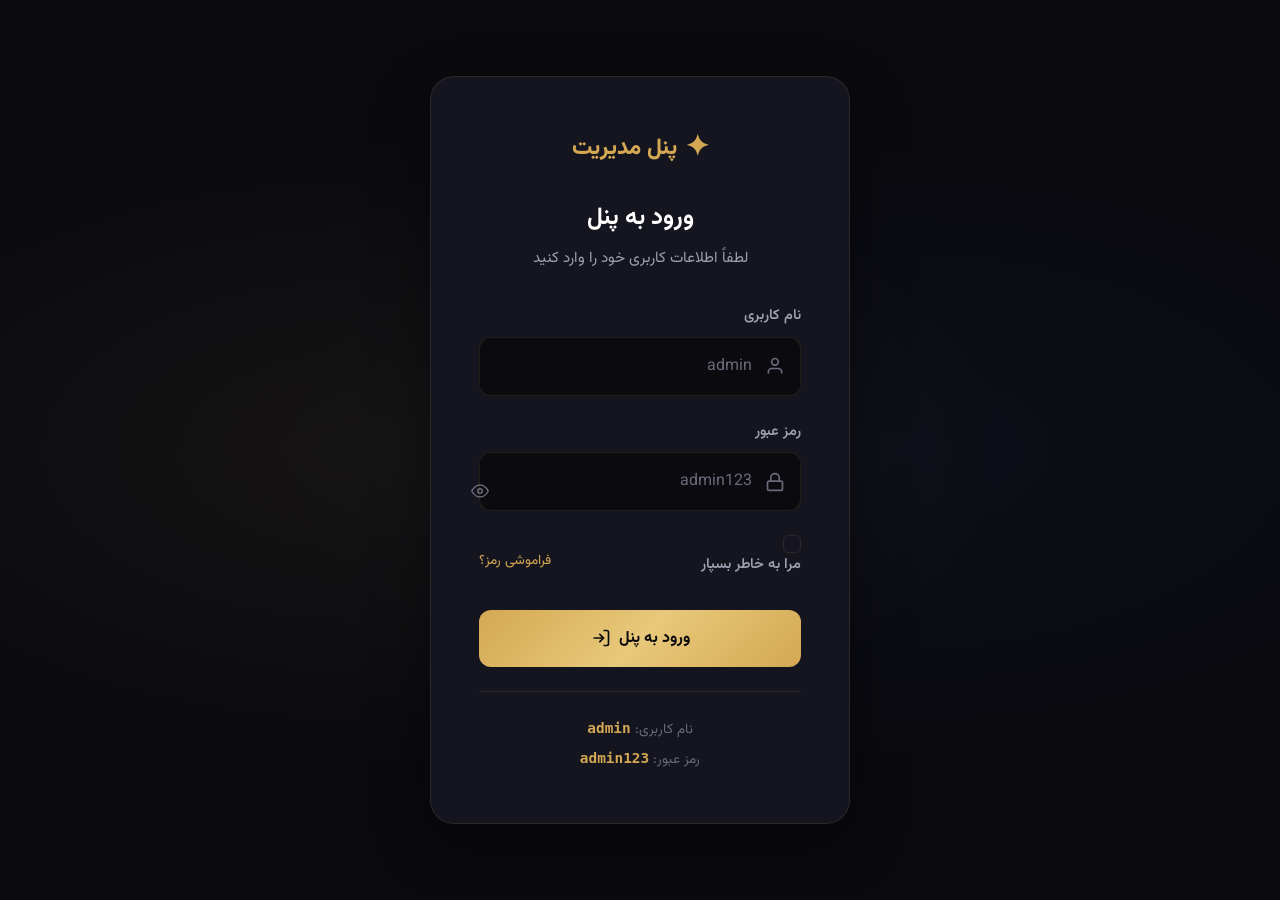
==== admin.html @ d42e9cef "Add files via upload" ====
<!DOCTYPE html>
<html lang="fa" dir="rtl">
<head>
    <meta charset="UTF-8">
    <meta name="viewport" content="width=device-width, initial-scale=1.0">
    <title>پنل مدیریت | فروشگاه خلاق</title>
    <link rel="stylesheet" href="admin.css">
    <link href="https://fonts.googleapis.com/css2?family=Vazirmatn:wght@300;400;500;600;700;800;900&display=swap" rel="stylesheet">
</head>
<body>
    <!-- Login Page -->
    <div class="login-page" id="loginPage">
        <div class="login-bg">
            <div class="login-particles" id="loginParticles"></div>
        </div>
        <div class="login-card">
            <div class="login-logo">
                <span class="logo-icon">✦</span>
                <span class="logo-text">پنل مدیریت</span>
            </div>
            <h2>ورود به پنل</h2>
            <p>لطفاً اطلاعات کاربری خود را وارد کنید</p>
            <form class="login-form" id="loginForm">
                <div class="form-group">
                    <label for="username">نام کاربری</label>
                    <div class="input-wrap">
                        <svg width="20" height="20" viewBox="0 0 24 24" fill="none" stroke="currentColor" stroke-width="2">
                            <path d="M20 21v-2a4 4 0 0 0-4-4H8a4 4 0 0 0-4 4v2"/>
                            <circle cx="12" cy="7" r="4"/>
                        </svg>
                        <input type="text" id="username" placeholder="admin" required>
                    </div>
                </div>
                <div class="form-group">
                    <label for="password">رمز عبور</label>
                    <div class="input-wrap">
                        <svg width="20" height="20" viewBox="0 0 24 24" fill="none" stroke="currentColor" stroke-width="2">
                            <rect x="3" y="11" width="18" height="11" rx="2" ry="2"/>
                            <path d="M7 11V7a5 5 0 0 1 10 0v4"/>
                        </svg>
                        <input type="password" id="password" placeholder="admin123" required>
                        <button type="button" class="toggle-password" id="togglePassword">
                            <svg width="18" height="18" viewBox="0 0 24 24" fill="none" stroke="currentColor" stroke-width="2" id="eyeIcon">
                                <path d="M1 12s4-8 11-8 11 8 11 8-4 8-11 8-11-8-11-8z"/>
                                <circle cx="12" cy="12" r="3"/>
                            </svg>
                        </button>
                    </div>
                </div>
                <div class="form-options">
                    <label class="checkbox-wrap">
                        <input type="checkbox" id="rememberMe">
                        <span class="checkmark"></span>
                        <span>مرا به خاطر بسپار</span>
                    </label>
                    <a href="#" class="forgot-link">فراموشی رمز؟</a>
                </div>
                <button type="submit" class="btn-login" id="btnLogin">
                    <span>ورود به پنل</span>
                    <svg width="20" height="20" viewBox="0 0 24 24" fill="none" stroke="currentColor" stroke-width="2">
                        <path d="M15 3h4a2 2 0 0 1 2 2v14a2 2 0 0 1-2 2h-4M10 17l5-5-5-5M13.8 12H3"/>
                    </svg>
                </button>
            </form>
            <div class="login-error" id="loginError">
                <svg width="18" height="18" viewBox="0 0 24 24" fill="none" stroke="currentColor" stroke-width="2">
                    <circle cx="12" cy="12" r="10"/>
                    <line x1="12" y1="8" x2="12" y2="12"/>
                    <line x1="12" y1="16" x2="12.01" y2="16"/>
                </svg>
                <span>نام کاربری یا رمز عبور اشتباه است!</span>
            </div>
            <div class="login-hint">
                <p>نام کاربری: <strong>admin</strong></p>
                <p>رمز عبور: <strong>admin123</strong></p>
            </div>
        </div>
    </div>

    <!-- Dashboard -->
    <div class="dashboard" id="dashboard">
        <!-- Sidebar -->
        <aside class="sidebar" id="sidebar">
            <div class="sidebar-header">
                <a href="index.html" class="sidebar-logo">
                    <span class="logo-icon">✦</span>
                    <span class="logo-text">فروشگاه خلاق</span>
                </a>
                <button class="sidebar-toggle" id="sidebarToggle">
                    <svg width="20" height="20" viewBox="0 0 24 24" fill="none" stroke="currentColor" stroke-width="2">
                        <path d="M3 12h18M3 6h18M3 18h18"/>
                    </svg>
                </button>
            </div>
            <nav class="sidebar-nav">
                <a href="#" class="sidebar-link active" data-page="dashboard">
                    <svg width="20" height="20" viewBox="0 0 24 24" fill="none" stroke="currentColor" stroke-width="2">
                        <rect x="3" y="3" width="7" height="7"/>
                        <rect x="14" y="3" width="7" height="7"/>
                        <rect x="14" y="14" width="7" height="7"/>
                        <rect x="3" y="14" width="7" height="7"/>
                    </svg>
                    <span>داشبورد</span>
                </a>
                <a href="#" class="sidebar-link" data-page="products">
                    <svg width="20" height="20" viewBox="0 0 24 24" fill="none" stroke="currentColor" stroke-width="2">
                        <path d="M6 2L3 6v14a2 2 0 0 0 2 2h14a2 2 0 0 0 2-2V6l-3-4z"/>
                        <line x1="3" y1="6" x2="21" y2="6"/>
                        <path d="M16 10a4 4 0 0 1-8 0"/>
                    </svg>
                    <span>محصولات</span>
                    <span class="sidebar-badge" id="productCount">8</span>
                </a>
                <a href="#" class="sidebar-link" data-page="orders">
                    <svg width="20" height="20" viewBox="0 0 24 24" fill="none" stroke="currentColor" stroke-width="2">
                        <path d="M14 2H6a2 2 0 0 0-2 2v16a2 2 0 0 0 2 2h12a2 2 0 0 0 2-2V8z"/>
                        <polyline points="14 2 14 8 20 8"/>
                        <line x1="16" y1="13" x2="8" y2="13"/>
                        <line x1="16" y1="17" x2="8" y2="17"/>
                        <polyline points="10 9 9 9 8 9"/>
                    </svg>
                    <span>سفارشات</span>
                    <span class="sidebar-badge" id="orderCount">12</span>
                </a>
                <a href="#" class="sidebar-link" data-page="users">
                    <svg width="20" height="20" viewBox="0 0 24 24" fill="none" stroke="currentColor" stroke-width="2">
                        <path d="M17 21v-2a4 4 0 0 0-4-4H5a4 4 0 0 0-4 4v2"/>
                        <circle cx="9" cy="7" r="4"/>
                        <path d="M23 21v-2a4 4 0 0 0-3-3.87"/>
                        <path d="M16 3.13a4 4 0 0 1 0 7.75"/>
                    </svg>
                    <span>کاربران</span>
                </a>
                <a href="#" class="sidebar-link" data-page="analytics">
                    <svg width="20" height="20" viewBox="0 0 24 24" fill="none" stroke="currentColor" stroke-width="2">
                        <line x1="18" y1="20" x2="18" y2="10"/>
                        <line x1="12" y1="20" x2="12" y2="4"/>
                        <line x1="6" y1="20" x2="6" y2="14"/>
                    </svg>
                    <span>آمار</span>
                </a>
                <a href="#" class="sidebar-link" data-page="settings">
                    <svg width="20" height="20" viewBox="0 0 24 24" fill="none" stroke="currentColor" stroke-width="2">
                        <circle cx="12" cy="12" r="3"/>
                        <path d="M19.4 15a1.65 1.65 0 0 0 .33 1.82l.06.06a2 2 0 0 1 0 2.83 2 2 0 0 1-2.83 0l-.06-.06a1.65 1.65 0 0 0-1.82-.33 1.65 1.65 0 0 0-1 1.51V21a2 2 0 0 1-2 2 2 2 0 0 1-2-2v-.09A1.65 1.65 0 0 0 9 19.4a1.65 1.65 0 0 0-1.82.33l-.06.06a2 2 0 0 1-2.83 0 2 2 0 0 1 0-2.83l.06-.06a1.65 1.65 0 0 0 .33-1.82 1.65 1.65 0 0 0-1.51-1H3a2 2 0 0 1-2-2 2 2 0 0 1 2-2h.09A1.65 1.65 0 0 0 4.6 9a1.65 1.65 0 0 0-.33-1.82l-.06-.06a2 2 0 0 1 0-2.83 2 2 0 0 1 2.83 0l.06.06a1.65 1.65 0 0 0 1.82.33H9a1.65 1.65 0 0 0 1-1.51V3a2 2 0 0 1 2-2 2 2 0 0 1 2 2v.09a1.65 1.65 0 0 0 1 1.51 1.65 1.65 0 0 0 1.82-.33l.06-.06a2 2 0 0 1 2.83 0 2 2 0 0 1 0 2.83l-.06.06a1.65 1.65 0 0 0-.33 1.82V9a1.65 1.65 0 0 0 1.51 1H21a2 2 0 0 1 2 2 2 2 0 0 1-2 2h-.09a1.65 1.65 0 0 0-1.51 1z"/>
                    </svg>
                    <span>تنظیمات</span>
                </a>
            </nav>
            <div class="sidebar-footer">
                <div class="admin-info">
                    <div class="admin-avatar">
                        <svg width="24" height="24" viewBox="0 0 24 24" fill="none" stroke="currentColor" stroke-width="2">
                            <path d="M20 21v-2a4 4 0 0 0-4-4H8a4 4 0 0 0-4 4v2"/>
                            <circle cx="12" cy="7" r="4"/>
                        </svg>
                    </div>
                    <div class="admin-details">
                        <span class="admin-name">مدیر سیستم</span>
                        <span class="admin-role">Admin</span>
                    </div>
                </div>
                <button class="btn-logout" id="btnLogout">
                    <svg width="18" height="18" viewBox="0 0 24 24" fill="none" stroke="currentColor" stroke-width="2">
                        <path d="M9 21H5a2 2 0 0 1-2-2V5a2 2 0 0 1 2-2h4"/>
                        <polyline points="16 17 21 12 16 7"/>
                        <line x1="21" y1="12" x2="9" y2="12"/>
                    </svg>
                    <span>خروج</span>
                </button>
            </div>
        </aside>

        <!-- Main Content -->
        <main class="main-content" id="mainContent">
            <!-- Top Bar -->
            <header class="top-bar">
                <button class="menu-toggle" id="menuToggle">
                    <svg width="20" height="20" viewBox="0 0 24 24" fill="none" stroke="currentColor" stroke-width="2">
                        <path d="M3 12h18M3 6h18M3 18h18"/>
                    </svg>
                </button>
                <div class="top-bar-search">
                    <svg width="18" height="18" viewBox="0 0 24 24" fill="none" stroke="currentColor" stroke-width="2">
                        <circle cx="11" cy="11" r="8"/>
                        <path d="M21 21l-4.35-4.35"/>
                    </svg>
                    <input type="text" placeholder="جستجو..." id="globalSearch">
                </div>
                <div class="top-bar-actions">
                    <button class="top-bar-btn" id="notificationBtn">
                        <svg width="20" height="20" viewBox="0 0 24 24" fill="none" stroke="currentColor" stroke-width="2">
                            <path d="M18 8A6 6 0 0 0 6 8c0 7-3 9-3 9h18s-3-2-3-9"/>
                            <path d="M13.73 21a2 2 0 0 1-3.46 0"/>
                        </svg>
                        <span class="notification-badge">3</span>
                    </button>
                    <div class="top-bar-profile">
                        <span>مدیر</span>
                        <div class="profile-avatar">
                            <svg width="20" height="20" viewBox="0 0 24 24" fill="none" stroke="currentColor" stroke-width="2">
                                <path d="M20 21v-2a4 4 0 0 0-4-4H8a4 4 0 0 0-4 4v2"/>
                                <circle cx="12" cy="7" r="4"/>
                            </svg>
                        </div>
                    </div>
                </div>
            </header>

            <!-- Dashboard Page -->
            <div class="page-content active" id="page-dashboard">
                <div class="page-header">
                    <h1>داشبورد</h1>
                    <p>نمای کلی از وضعیت فروشگاه</p>
                </div>
                <div class="stats-grid">
                    <div class="stat-card">
                        <div class="stat-icon blue">
                            <svg width="24" height="24" viewBox="0 0 24 24" fill="none" stroke="currentColor" stroke-width="2">
                                <path d="M6 2L3 6v14a2 2 0 0 0 2 2h14a2 2 0 0 0 2-2V6l-3-4z"/>
                                <line x1="3" y1="6" x2="21" y2="6"/>
                                <path d="M16 10a4 4 0 0 1-8 0"/>
                            </svg>
                        </div>
                        <div class="stat-info">
                            <span class="stat-value" id="statProducts">8</span>
                            <span class="stat-label">محصولات</span>
                        </div>
                        <div class="stat-trend up">
                            <svg width="14" height="14" viewBox="0 0 24 24" fill="none" stroke="currentColor" stroke-width="2">
                                <polyline points="23 6 13.5 15.5 8.5 10.5 1 18"/>
                                <polyline points="17 6 23 6 23 12"/>
                            </svg>
                            <span>+12%</span>
                        </div>
                    </div>
                    <div class="stat-card">
                        <div class="stat-icon green">
                            <svg width="24" height="24" viewBox="0 0 24 24" fill="none" stroke="currentColor" stroke-width="2">
                                <path d="M14 2H6a2 2 0 0 0-2 2v16a2 2 0 0 0 2 2h12a2 2 0 0 0 2-2V8z"/>
                                <polyline points="14 2 14 8 20 8"/>
                                <line x1="16" y1="13" x2="8" y2="13"/>
                                <line x1="16" y1="17" x2="8" y2="17"/>
                                <polyline points="10 9 9 9 8 9"/>
                            </svg>
                        </div>
                        <div class="stat-info">
                            <span class="stat-value" id="statOrders">12</span>
                            <span class="stat-label">سفارشات</span>
                        </div>
                        <div class="stat-trend up">
                            <svg width="14" height="14" viewBox="0 0 24 24" fill="none" stroke="currentColor" stroke-width="2">
                                <polyline points="23 6 13.5 15.5 8.5 10.5 1 18"/>
                                <polyline points="17 6 23 6 23 12"/>
                            </svg>
                            <span>+8%</span>
                        </div>
                    </div>
                    <div class="stat-card">
                        <div class="stat-icon gold">
                            <svg width="24" height="24" viewBox="0 0 24 24" fill="none" stroke="currentColor" stroke-width="2">
                                <line x1="12" y1="1" x2="12" y2="23"/>
                                <path d="M17 5H9.5a3.5 3.5 0 0 0 0 7h5a3.5 3.5 0 0 1 0 7H6"/>
                            </svg>
                        </div>
                        <div class="stat-info">
                            <span class="stat-value" id="statRevenue">۵۶٬۵۰۰٬۰۰۰</span>
                            <span class="stat-label">درآمد (تومان)</span>
                        </div>
                        <div class="stat-trend up">
                            <svg width="14" height="14" viewBox="0 0 24 24" fill="none" stroke="currentColor" stroke-width="2">
                                <polyline points="23 6 13.5 15.5 8.5 10.5 1 18"/>
                                <polyline points="17 6 23 6 23 12"/>
                            </svg>
                            <span>+24%</span>
                        </div>
                    </div>
                    <div class="stat-card">
                        <div class="stat-icon purple">
                            <svg width="24" height="24" viewBox="0 0 24 24" fill="none" stroke="currentColor" stroke-width="2">
                                <path d="M17 21v-2a4 4 0 0 0-4-4H5a4 4 0 0 0-4 4v2"/>
                                <circle cx="9" cy="7" r="4"/>
                                <path d="M23 21v-2a4 4 0 0 0-3-3.87"/>
                                <path d="M16 3.13a4 4 0 0 1 0 7.75"/>
                            </svg>
                        </div>
                        <div class="stat-info">
                            <span class="stat-value" id="statUsers">45</span>
                            <span class="stat-label">کاربران</span>
                        </div>
                        <div class="stat-trend up">
                            <svg width="14" height="14" viewBox="0 0 24 24" fill="none" stroke="currentColor" stroke-width="2">
                                <polyline points="23 6 13.5 15.5 8.5 10.5 1 18"/>
                                <polyline points="17 6 23 6 23 12"/>
                            </svg>
                            <span>+5%</span>
                        </div>
                    </div>
                </div>
                <div class="dashboard-grid">
                    <div class="dashboard-card">
                        <div class="card-header">
                            <h3>آخرین سفارشات</h3>
                            <a href="#" class="card-link" data-page="orders">مشاهده همه</a>
                        </div>
                        <div class="orders-list" id="recentOrders">
                            <!-- Filled by JS -->
                        </div>
                    </div>
                    <div class="dashboard-card">
                        <div class="card-header">
                            <h3>محصولات پرفروش</h3>
                            <a href="#" class="card-link" data-page="products">مشاهده همه</a>
                        </div>
                        <div class="top-products" id="topProducts">
                            <!-- Filled by JS -->
                        </div>
                    </div>
                </div>
            </div>

            <!-- Products Page -->
            <div class="page-content" id="page-products">
                <div class="page-header">
                    <div class="page-header-left">
                        <h1>مدیریت محصولات</h1>
                        <p>افزودن، ویرایش و حذف محصولات</p>
                    </div>
                    <button class="btn-add" id="btnAddProduct">
                        <svg width="18" height="18" viewBox="0 0 24 24" fill="none" stroke="currentColor" stroke-width="2">
                            <line x1="12" y1="5" x2="12" y2="19"/>
                            <line x1="5" y1="12" x2="19" y2="12"/>
                        </svg>
                        <span>افزودن محصول</span>
                    </button>
                </div>
                <div class="products-toolbar">
                    <div class="search-box">
                        <svg width="18" height="18" viewBox="0 0 24 24" fill="none" stroke="currentColor" stroke-width="2">
                            <circle cx="11" cy="11" r="8"/>
                            <path d="M21 21l-4.35-4.35"/>
                        </svg>
                        <input type="text" placeholder="جستجوی محصول..." id="productSearch">
                    </div>
                    <div class="filter-group">
                        <select id="categoryFilter">
                            <option value="all">همه دسته‌ها</option>
                            <option value="design">طراحی</option>
                            <option value="development">توسعه</option>
                            <option value="branding">برندینگ</option>
                            <option value="marketing">مارکتینگ</option>
                        </select>
                        <select id="sortFilter">
                            <option value="newest">جدیدترین</option>
                            <option value="price-asc">قیمت: کم به زیاد</option>
                            <option value="price-desc">قیمت: زیاد به کم</option>
                            <option value="name">نام</option>
                        </select>
                    </div>
                </div>
                <div class="products-table-wrap">
                    <table class="products-table" id="productsTable">
                        <thead>
                            <tr>
                                <th>محصول</th>
                                <th>دسته‌بندی</th>
                                <th>قیمت</th>
                                <th>وضعیت</th>
                                <th>عملیات</th>
                            </tr>
                        </thead>
                        <tbody id="productsTableBody">
                            <!-- Filled by JS -->
                        </tbody>
                    </table>
                </div>
                <div class="pagination" id="pagination">
                    <!-- Filled by JS -->
                </div>
            </div>

            <!-- Other Pages Placeholder -->
            <div class="page-content" id="page-orders">
                <div class="page-header">
                    <h1>سفارشات</h1>
                    <p>مدیریت سفارشات مشتریان</p>
                </div>
                <div class="coming-soon">
                    <div class="coming-soon-icon">📦</div>
                    <h3>بخش سفارشات</h3>
                    <p>این بخش به زودی فعال خواهد شد.</p>
                </div>
            </div>
            <div class="page-content" id="page-users">
                <div class="page-header">
                    <h1>کاربران</h1>
                    <p>مدیریت کاربران سیستم</p>
                </div>
                <div class="coming-soon">
                    <div class="coming-soon-icon">👥</div>
                    <h3>بخش کاربران</h3>
                    <p>این بخش به زودی فعال خواهد شد.</p>
                </div>
            </div>
            <div class="page-content" id="page-analytics">
                <div class="page-header">
                    <h1>آمار و گزارشات</h1>
                    <p>تحلیل عملکرد فروشگاه</p>
                </div>
                <div class="coming-soon">
                    <div class="coming-soon-icon">📊</div>
                    <h3>بخش آمار</h3>
                    <p>این بخش به زودی فعال خواهد شد.</p>
                </div>
            </div>
            <div class="page-content" id="page-settings">
                <div class="page-header">
                    <h1>تنظیمات</h1>
                    <p>تنظیمات سیستم</p>
                </div>
                <div class="coming-soon">
                    <div class="coming-soon-icon">⚙️</div>
                    <h3>بخش تنظیمات</h3>
                    <p>این بخش به زودی فعال خواهد شد.</p>
                </div>
            </div>
        </main>
    </div>

    <!-- Add/Edit Product Modal -->
    <div class="modal-overlay" id="productModal">
        <div class="modal">
            <div class="modal-header">
                <h3 id="modalTitle">افزودن محصول جدید</h3>
                <button class="modal-close" id="modalClose">
                    <svg width="20" height="20" viewBox="0 0 24 24" fill="none" stroke="currentColor" stroke-width="2">
                        <line x1="18" y1="6" x2="6" y2="18"/>
                        <line x1="6" y1="6" x2="18" y2="18"/>
                    </svg>
                </button>
            </div>
            <form class="modal-form" id="productForm">
                <input type="hidden" id="productId">
                <div class="form-row">
                    <div class="form-group">
                        <label for="productName">نام محصول *</label>
                        <input type="text" id="productName" placeholder="نام محصول" required>
                    </div>
                    <div class="form-group">
                        <label for="productCategory">دسته‌بندی *</label>
                        <select id="productCategory" required>
                            <option value="">انتخاب کنید</option>
                            <option value="design">طراحی</option>
                            <option value="development">توسعه</option>
                            <option value="branding">برندینگ</option>
                            <option value="marketing">مارکتینگ</option>
                        </select>
                    </div>
                </div>
                <div class="form-row">
                    <div class="form-group">
                        <label for="productPrice">قیمت (تومان) *</label>
                        <input type="number" id="productPrice" placeholder="مثلاً 2500000" required>
                    </div>
                    <div class="form-group">
                        <label for="productStatus">وضعیت</label>
                        <select id="productStatus">
                            <option value="active">فعال</option>
                            <option value="inactive">غیرفعال</option>
                        </select>
                    </div>
                </div>
                <div class="form-group">
                    <label for="productDesc">توضیحات</label>
                    <textarea id="productDesc" rows="3" placeholder="توضیحات محصول..."></textarea>
                </div>
                <div class="form-group">
                    <label for="productImage">تصویر محصول</label>
                    <div class="image-upload">
                        <input type="file" id="productImage" accept="image/*">
                        <div class="upload-placeholder">
                            <svg width="40" height="40" viewBox="0 0 24 24" fill="none" stroke="currentColor" stroke-width="1.5">
                                <rect x="3" y="3" width="18" height="18" rx="2"/>
                                <circle cx="8.5" cy="8.5" r="1.5"/>
                                <path d="M21 15l-5-5L5 21"/>
                            </svg>
                            <span>تصویر را اینجا رها کنید یا کلیک کنید</span>
                        </div>
                    </div>
                </div>
                <div class="modal-actions">
                    <button type="button" class="btn-cancel" id="btnCancel">انصراف</button>
                    <button type="submit" class="btn-save" id="btnSave">
                        <svg width="18" height="18" viewBox="0 0 24 24" fill="none" stroke="currentColor" stroke-width="2">
                            <path d="M19 21H5a2 2 0 0 1-2-2V5a2 2 0 0 1 2-2h11l5 5v11a2 2 0 0 1-2 2z"/>
                            <polyline points="17 21 17 13 7 13 7 21"/>
                            <polyline points="7 3 7 8 15 8"/>
                        </svg>
                        <span>ذخیره</span>
                    </button>
                </div>
            </form>
        </div>
    </div>

    <!-- Delete Confirmation Modal -->
    <div class="modal-overlay" id="deleteModal">
        <div class="modal modal-sm">
            <div class="modal-header">
                <h3>حذف محصول</h3>
                <button class="modal-close" id="deleteModalClose">
                    <svg width="20" height="20" viewBox="0 0 24 24" fill="none" stroke="currentColor" stroke-width="2">
                        <line x1="18" y1="6" x2="6" y2="18"/>
                        <line x1="6" y1="6" x2="18" y2="18"/>
                    </svg>
                </button>
            </div>
            <div class="modal-body">
                <div class="delete-icon">🗑️</div>
                <p>آیا از حذف این محصول مطمئن هستید؟</p>
                <p class="delete-product-name" id="deleteProductName"></p>
            </div>
            <div class="modal-actions">
                <button type="button" class="btn-cancel" id="btnCancelDelete">انصراف</button>
                <button type="button" class="btn-delete" id="btnConfirmDelete">
                    <svg width="18" height="18" viewBox="0 0 24 24" fill="none" stroke="currentColor" stroke-width="2">
                        <polyline points="3 6 5 6 21 6"/>
                        <path d="M19 6v14a2 2 0 0 1-2 2H7a2 2 0 0 1-2-2V6m3 0V4a2 2 0 0 1 2-2h4a2 2 0 0 1 2 2v2"/>
                    </svg>
                    <span>حذف</span>
                </button>
            </div>
        </div>
    </div>

    <!-- Toast Notification -->
    <div class="toast-container" id="toastContainer"></div>

    <script src="admin.js"></script>
</body>
</html>
---- admin.css ----
/* ===== Admin Panel Styles ===== */
*, *::before, *::after {
    margin: 0;
    padding: 0;
    box-sizing: border-box;
}

:root {
    --gold: #d4a853;
    --gold-light: #e8c87a;
    --gold-dark: #b8923e;
    --gold-glow: rgba(212, 168, 83, 0.3);
    --dark: #0a0a0f;
    --dark-light: #12121a;
    --dark-lighter: #1a1a28;
    --dark-card: #151520;
    --dark-border: rgba(212, 168, 83, 0.12);
    --text: #ffffff;
    --text-secondary: #a0a0b0;
    --text-muted: #6a6a7a;
    --success: #22c55e;
    --danger: #ef4444;
    --warning: #f59e0b;
    --info: #3b82f6;
    --gradient-gold: linear-gradient(135deg, #d4a853 0%, #e8c87a 50%, #d4a853 100%);
    --shadow-gold: 0 0 40px rgba(212, 168, 83, 0.15);
    --shadow-card: 0 20px 60px rgba(0, 0, 0, 0.4);
    --transition: all 0.4s cubic-bezier(0.4, 0, 0.2, 1);
    --font: 'Vazirmatn', 'Tahoma', sans-serif;
}

body {
    font-family: var(--font);
    background: var(--dark);
    color: var(--text);
    line-height: 1.7;
    direction: rtl;
    overflow-x: hidden;
}

::-webkit-scrollbar { width: 8px; }
::-webkit-scrollbar-track { background: var(--dark); }
::-webkit-scrollbar-thumb { background: var(--gold); border-radius: 4px; }

/* ===== Login Page ===== */
.login-page {
    min-height: 100vh;
    display: flex;
    align-items: center;
    justify-content: center;
    position: relative;
    overflow: hidden;
    padding: 2rem;
}

.login-bg {
    position: absolute;
    inset: 0;
    background: 
        radial-gradient(ellipse at 30% 50%, rgba(212, 168, 83, 0.06) 0%, transparent 50%),
        radial-gradient(ellipse at 70% 50%, rgba(59, 130, 246, 0.04) 0%, transparent 50%),
        var(--dark);
}

.login-particles {
    position: absolute;
    inset: 0;
    overflow: hidden;
}

.login-particle {
    position: absolute;
    width: 3px;
    height: 3px;
    background: var(--gold);
    border-radius: 50%;
    opacity: 0.4;
    animation: floatParticle 20s infinite linear;
}

@keyframes floatParticle {
    0% { transform: translateY(100vh) translateX(0); opacity: 0; }
    10% { opacity: 0.4; }
    90% { opacity: 0.4; }
    100% { transform: translateY(-10vh) translateX(30px); opacity: 0; }
}

.login-card {
    background: var(--dark-card);
    border: 1px solid var(--dark-border);
    border-radius: 24px;
    padding: 3rem;
    width: 100%;
    max-width: 420px;
    position: relative;
    z-index: 2;
    box-shadow: var(--shadow-card);
    animation: fadeInUp 0.6s ease;
}

@keyframes fadeInUp {
    from { opacity: 0; transform: translateY(30px); }
    to { opacity: 1; transform: translateY(0); }
}

.login-logo {
    display: flex;
    align-items: center;
    justify-content: center;
    gap: 0.5rem;
    font-size: 1.4rem;
    font-weight: 800;
    color: var(--gold);
    margin-bottom: 1.5rem;
}

.login-logo .logo-icon {
    font-size: 1.8rem;
    animation: pulse 2s infinite;
}

.login-card h2 {
    text-align: center;
    font-size: 1.5rem;
    font-weight: 700;
    margin-bottom: 0.5rem;
}

.login-card > p {
    text-align: center;
    color: var(--text-secondary);
    font-size: 0.95rem;
    margin-bottom: 2rem;
}

.login-form .form-group {
    margin-bottom: 1.5rem;
}

.login-form label {
    display: block;
    font-size: 0.9rem;
    font-weight: 600;
    margin-bottom: 0.5rem;
    color: var(--text-secondary);
}

.input-wrap {
    position: relative;
    display: flex;
    align-items: center;
}

.input-wrap svg {
    position: absolute;
    right: 1rem;
    color: var(--text-muted);
    pointer-events: none;
    z-index: 2;
}

.input-wrap input {
    width: 100%;
    background: var(--dark);
    border: 1.5px solid var(--dark-border);
    border-radius: 12px;
    padding: 1rem 3rem 1rem 1rem;
    color: var(--text);
    font-family: inherit;
    font-size: 1rem;
    transition: var(--transition);
    outline: none;
}

.input-wrap input:focus {
    border-color: var(--gold);
    box-shadow: 0 0 0 3px rgba(212, 168, 83, 0.1);
}

.input-wrap input::placeholder {
    color: var(--text-muted);
}

.toggle-password {
    position: absolute;
    left: 1rem;
    background: none;
    border: none;
    color: var(--text-muted);
    cursor: pointer;
    padding: 0.3rem;
    transition: var(--transition);
    z-index: 2;
}

.toggle-password:hover {
    color: var(--gold);
}

.form-options {
    display: flex;
    align-items: center;
    justify-content: space-between;
    margin-bottom: 1.5rem;
    font-size: 0.85rem;
}

.checkbox-wrap {
    display: flex;
    align-items: center;
    gap: 0.5rem;
    cursor: pointer;
    color: var(--text-secondary);
}

.checkbox-wrap input {
    display: none;
}

.checkmark {
    width: 18px;
    height: 18px;
    border: 1.5px solid var(--dark-border);
    border-radius: 5px;
    display: flex;
    align-items: center;
    justify-content: center;
    transition: var(--transition);
    flex-shrink: 0;
}

.checkmark::after {
    content: '✓';
    font-size: 0.7rem;
    color: var(--dark);
    opacity: 0;
    transition: var(--transition);
}

.checkbox-wrap input:checked + .checkmark {
    background: var(--gold);
    border-color: var(--gold);
}

.checkbox-wrap input:checked + .checkmark::after {
    opacity: 1;
}

.forgot-link {
    color: var(--gold);
    text-decoration: none;
    transition: var(--transition);
}

.forgot-link:hover {
    text-decoration: underline;
}

.btn-login {
    width: 100%;
    display: flex;
    align-items: center;
    justify-content: center;
    gap: 0.5rem;
    background: var(--gradient-gold);
    color: var(--dark);
    border: none;
    padding: 1rem;
    border-radius: 12px;
    font-family: inherit;
    font-size: 1rem;
    font-weight: 700;
    cursor: pointer;
    transition: var(--transition);
}

.btn-login:hover {
    transform: translateY(-2px);
    box-shadow: var(--shadow-gold);
}

.btn-login:disabled {
    opacity: 0.7;
    cursor: not-allowed;
    transform: none;
}

.login-error {
    display: none;
    align-items: center;
    gap: 0.5rem;
    background: rgba(239, 68, 68, 0.1);
    border: 1px solid rgba(239, 68, 68, 0.3);
    color: var(--danger);
    padding: 0.8rem 1rem;
    border-radius: 10px;
    font-size: 0.9rem;
    margin-top: 1rem;
    animation: shake 0.5s ease;
}

.login-error.show {
    display: flex;
}

@keyframes shake {
    0%, 100% { transform: translateX(0); }
    25% { transform: translateX(-5px); }
    75% { transform: translateX(5px); }
}

.login-hint {
    margin-top: 1.5rem;
    padding-top: 1.5rem;
    border-top: 1px solid var(--dark-border);
    text-align: center;
}

.login-hint p {
    color: var(--text-muted);
    font-size: 0.85rem;
    margin-bottom: 0.3rem;
}

.login-hint strong {
    color: var(--gold);
    font-family: monospace;
    font-size: 0.9rem;
}

/* ===== Dashboard ===== */
.dashboard {
    display: flex;
    min-height: 100vh;
    display: none;
}

.dashboard.show {
    display: flex;
    animation: fadeIn 0.4s ease;
}

@keyframes fadeIn {
    from { opacity: 0; }
    to { opacity: 1; }
}

/* Sidebar */
.sidebar {
    width: 280px;
    background: var(--dark-card);
    border-left: 1px solid var(--dark-border);
    display: flex;
    flex-direction: column;
    position: fixed;
    right: 0;
    top: 0;
    bottom: 0;
    z-index: 100;
    transition: var(--transition);
}

.sidebar.collapsed {
    width: 80px;
}

.sidebar.collapsed .logo-text,
.sidebar.collapsed .sidebar-link span,
.sidebar.collapsed .sidebar-badge,
.sidebar.collapsed .admin-name,
.sidebar.collapsed .admin-role,
.sidebar.collapsed .btn-logout span {
    display: none;
}

.sidebar.collapsed .sidebar-link {
    justify-content: center;
    padding: 1rem;
}

.sidebar.collapsed .admin-info {
    justify-content: center;
}

.sidebar-header {
    padding: 1.5rem;
    display: flex;
    align-items: center;
    justify-content: space-between;
    border-bottom: 1px solid var(--dark-border);
}

.sidebar-logo {
    display: flex;
    align-items: center;
    gap: 0.5rem;
    font-size: 1.1rem;
    font-weight: 700;
    color: var(--gold);
    text-decoration: none;
}

.sidebar-logo .logo-icon {
    font-size: 1.5rem;
}

.sidebar-toggle {
    background: none;
    border: none;
    color: var(--text-muted);
    cursor: pointer;
    padding: 0.5rem;
    transition: var(--transition);
    display: none;
}

.sidebar-toggle:hover {
    color: var(--gold);
}

.sidebar-nav {
    flex: 1;
    padding: 1rem 0;
    overflow-y: auto;
}

.sidebar-link {
    display: flex;
    align-items: center;
    gap: 0.8rem;
    padding: 0.9rem 1.5rem;
    color: var(--text-secondary);
    text-decoration: none;
    font-size: 0.95rem;
    font-weight: 500;
    transition: var(--transition);
    position: relative;
    margin: 0 0.5rem;
    border-radius: 10px;
}

.sidebar-link::before {
    content: '';
    position: absolute;
    right: 0;
    top: 50%;
    transform: translateY(-50%);
    width: 3px;
    height: 0;
    background: var(--gold);
    border-radius: 2px;
    transition: var(--transition);
}

.sidebar-link:hover,
.sidebar-link.active {
    color: var(--gold);
    background: rgba(212, 168, 83, 0.08);
}

.sidebar-link.active::before {
    height: 60%;
}

.sidebar-badge {
    margin-right: auto;
    margin-left: 0;
    background: var(--gold);
    color: var(--dark);
    font-size: 0.7rem;
    font-weight: 700;
    padding: 0.15rem 0.5rem;
    border-radius: 20px;
    min-width: 20px;
    text-align: center;
}

.sidebar-footer {
    padding: 1rem 1.5rem;
    border-top: 1px solid var(--dark-border);
}

.admin-info {
    display: flex;
    align-items: center;
    gap: 0.8rem;
    margin-bottom: 1rem;
}

.admin-avatar {
    width: 40px;
    height: 40px;
    border-radius: 50%;
    background: rgba(212, 168, 83, 0.1);
    display: flex;
    align-items: center;
    justify-content: center;
    color: var(--gold);
    flex-shrink: 0;
}

.admin-name {
    font-size: 0.9rem;
    font-weight: 600;
    display: block;
}

.admin-role {
    font-size: 0.8rem;
    color: var(--text-muted);
}

.btn-logout {
    width: 100%;
    display: flex;
    align-items: center;
    justify-content: center;
    gap: 0.5rem;
    background: rgba(239, 68, 68, 0.1);
    border: 1px solid rgba(239, 68, 68, 0.3);
    color: var(--danger);
    padding: 0.7rem;
    border-radius: 10px;
    font-family: inherit;
    font-size: 0.9rem;
    font-weight: 600;
    cursor: pointer;
    transition: var(--transition);
}

.btn-logout:hover {
    background: var(--danger);
    color: white;
}

/* Main Content */
.main-content {
    flex: 1;
    margin-right: 280px;
    transition: var(--transition);
    min-height: 100vh;
}

.sidebar.collapsed + .main-content {
    margin-right: 80px;
}

/* Top Bar */
.top-bar {
    height: 70px;
    background: var(--dark-card);
    border-bottom: 1px solid var(--dark-border);
    display: flex;
    align-items: center;
    justify-content: space-between;
    padding: 0 2rem;
    position: sticky;
    top: 0;
    z-index: 50;
}

.menu-toggle {
    display: none;
    background: none;
    border: none;
    color: var(--text-muted);
    cursor: pointer;
    padding: 0.5rem;
    transition: var(--transition);
}

.menu-toggle:hover {
    color: var(--gold);
}

.top-bar-search {
    position: relative;
    width: 300px;
}

.top-bar-search svg {
    position: absolute;
    right: 1rem;
    top: 50%;
    transform: translateY(-50%);
    color: var(--text-muted);
    pointer-events: none;
}

.top-bar-search input {
    width: 100%;
    background: var(--dark);
    border: 1px solid var(--dark-border);
    border-radius: 10px;
    padding: 0.7rem 2.5rem 0.7rem 1rem;
    color: var(--text);
    font-family: inherit;
    font-size: 0.9rem;
    outline: none;
    transition: var(--transition);
}

.top-bar-search input:focus {
    border-color: var(--gold);
}

.top-bar-search input::placeholder {
    color: var(--text-muted);
}

.top-bar-actions {
    display: flex;
    align-items: center;
    gap: 1rem;
}

.top-bar-btn {
    position: relative;
    width: 40px;
    height: 40px;
    border-radius: 10px;
    background: var(--dark);
    border: 1px solid var(--dark-border);
    color: var(--text-secondary);
    display: flex;
    align-items: center;
    justify-content: center;
    cursor: pointer;
    transition: var(--transition);
}

.top-bar-btn:hover {
    color: var(--gold);
    border-color: var(--gold);
}

.notification-badge {
    position: absolute;
    top: -3px;
    left: -3px;
    width: 18px;
    height: 18px;
    background: var(--danger);
    color: white;
    font-size: 0.65rem;
    font-weight: 700;
    border-radius: 50%;
    display: flex;
    align-items: center;
    justify-content: center;
}

.top-bar-profile {
    display: flex;
    align-items: center;
    gap: 0.8rem;
    padding: 0.4rem 0.8rem;
    background: var(--dark);
    border: 1px solid var(--dark-border);
    border-radius: 10px;
    cursor: pointer;
    transition: var(--transition);
}

.top-bar-profile:hover {
    border-color: var(--gold);
}

.top-bar-profile span {
    font-size: 0.9rem;
    font-weight: 600;
}

.profile-avatar {
    width: 32px;
    height: 32px;
    border-radius: 50%;
    background: rgba(212, 168, 83, 0.1);
    display: flex;
    align-items: center;
    justify-content: center;
    color: var(--gold);
}

/* Page Content */
.page-content {
    display: none;
    padding: 2rem;
    animation: fadeIn 0.3s ease;
}

.page-content.active {
    display: block;
}

.page-header {
    display: flex;
    align-items: center;
    justify-content: space-between;
    margin-bottom: 2rem;
    flex-wrap: wrap;
    gap: 1rem;
}

.page-header-left h1 {
    font-size: 1.8rem;
    font-weight: 800;
    margin-bottom: 0.3rem;
}

.page-header-left p {
    color: var(--text-secondary);
    font-size: 0.95rem;
}

/* Stats Grid */
.stats-grid {
    display: grid;
    grid-template-columns: repeat(4, 1fr);
    gap: 1.5rem;
    margin-bottom: 2rem;
}

.stat-card {
    background: var(--dark-card);
    border: 1px solid var(--dark-border);
    border-radius: 16px;
    padding: 1.5rem;
    display: flex;
    align-items: center;
    gap: 1rem;
    transition: var(--transition);
}

.stat-card:hover {
    transform: translateY(-3px);
    border-color: rgba(212, 168, 83, 0.2);
    box-shadow: var(--shadow-card);
}

.stat-icon {
    width: 50px;
    height: 50px;
    border-radius: 12px;
    display: flex;
    align-items: center;
    justify-content: center;
    flex-shrink: 0;
}

.stat-icon.blue { background: rgba(59, 130, 246, 0.1); color: var(--info); }
.stat-icon.green { background: rgba(34, 197, 94, 0.1); color: var(--success); }
.stat-icon.gold { background: rgba(212, 168, 83, 0.1); color: var(--gold); }
.stat-icon.purple { background: rgba(168, 85, 247, 0.1); color: #a855f7; }

.stat-info {
    flex: 1;
}

.stat-value {
    display: block;
    font-size: 1.5rem;
    font-weight: 800;
    color: var(--text);
    margin-bottom: 0.2rem;
}

.stat-label {
    font-size: 0.85rem;
    color: var(--text-secondary);
}

.stat-trend {
    display: flex;
    align-items: center;
    gap: 0.3rem;
    font-size: 0.85rem;
    font-weight: 600;
}

.stat-trend.up { color: var(--success); }
.stat-trend.down { color: var(--danger); }

/* Dashboard Grid */
.dashboard-grid {
    display: grid;
    grid-template-columns: 1fr 1fr;
    gap: 1.5rem;
}

.dashboard-card {
    background: var(--dark-card);
    border: 1px solid var(--dark-border);
    border-radius: 16px;
    overflow: hidden;
}

.card-header {
    display: flex;
    align-items: center;
    justify-content: space-between;
    padding: 1.2rem 1.5rem;
    border-bottom: 1px solid var(--dark-border);
}

.card-header h3 {
    font-size: 1.1rem;
    font-weight: 700;
}

.card-link {
    color: var(--gold);
    text-decoration: none;
    font-size: 0.85rem;
    font-weight: 600;
    transition: var(--transition);
}

.card-link:hover {
    text-decoration: underline;
}

.orders-list,
.top-products {
    padding: 0.5rem 0;
}

.order-item,
.top-product-item {
    display: flex;
    align-items: center;
    gap: 1rem;
    padding: 1rem 1.5rem;
    transition: var(--transition);
    border-bottom: 1px solid var(--dark-border);
}

.order-item:last-child,
.top-product-item:last-child {
    border-bottom: none;
}

.order-item:hover,
.top-product-item:hover {
    background: rgba(212, 168, 83, 0.03);
}

.order-id {
    font-size: 0.85rem;
    color: var(--text-muted);
    font-family: monospace;
}

.order-customer {
    flex: 1;
    font-size: 0.9rem;
    font-weight: 600;
}

.order-amount {
    font-weight: 700;
    color: var(--gold);
}

.order-status {
    padding: 0.2rem 0.6rem;
    border-radius: 20px;
    font-size: 0.75rem;
    font-weight: 600;
}

.order-status.completed {
    background: rgba(34, 197, 94, 0.1);
    color: var(--success);
}

.order-status.pending {
    background: rgba(245, 158, 11, 0.1);
    color: var(--warning);
}

.top-product-item img {
    width: 40px;
    height: 40px;
    border-radius: 8px;
    object-fit: cover;
}

.top-product-info {
    flex: 1;
}

.top-product-info h4 {
    font-size: 0.9rem;
    font-weight: 600;
    margin-bottom: 0.2rem;
}

.top-product-info span {
    font-size: 0.8rem;
    color: var(--text-muted);
}

.top-product-sales {
    font-weight: 700;
    color: var(--gold);
    font-size: 0.9rem;
}

/* Products Page */
.products-toolbar {
    display: flex;
    align-items: center;
    justify-content: space-between;
    gap: 1rem;
    margin-bottom: 1.5rem;
    flex-wrap: wrap;
}

.search-box {
    position: relative;
    width: 300px;
}

.search-box svg {
    position: absolute;
    right: 1rem;
    top: 50%;
    transform: translateY(-50%);
    color: var(--text-muted);
    pointer-events: none;
}

.search-box input {
    width: 100%;
    background: var(--dark);
    border: 1px solid var(--dark-border);
    border-radius: 10px;
    padding: 0.7rem 2.5rem 0.7rem 1rem;
    color: var(--text);
    font-family: inherit;
    font-size: 0.9rem;
    outline: none;
    transition: var(--transition);
}

.search-box input:focus {
    border-color: var(--gold);
}

.filter-group {
    display: flex;
    gap: 0.5rem;
}

.filter-group select {
    background: var(--dark);
    border: 1px solid var(--dark-border);
    border-radius: 10px;
    padding: 0.7rem 1rem;
    color: var(--text);
    font-family: inherit;
    font-size: 0.9rem;
    outline: none;
    cursor: pointer;
    transition: var(--transition);
}

.filter-group select:focus {
    border-color: var(--gold);
}

.btn-add {
    display: flex;
    align-items: center;
    gap: 0.5rem;
    background: var(--gradient-gold);
    color: var(--dark);
    border: none;
    padding: 0.7rem 1.2rem;
    border-radius: 10px;
    font-family: inherit;
    font-size: 0.9rem;
    font-weight: 700;
    cursor: pointer;
    transition: var(--transition);
}

.btn-add:hover {
    transform: translateY(-2px);
    box-shadow: var(--shadow-gold);
}

/* Products Table */
.products-table-wrap {
    background: var(--dark-card);
    border: 1px solid var(--dark-border);
    border-radius: 16px;
    overflow: hidden;
    margin-bottom: 1.5rem;
}

.products-table {
    width: 100%;
    border-collapse: collapse;
}

.products-table th {
    background: var(--dark);
    padding: 1rem 1.5rem;
    text-align: right;
    font-size: 0.85rem;
    font-weight: 600;
    color: var(--text-secondary);
    border-bottom: 1px solid var(--dark-border);
    white-space: nowrap;
}

.products-table td {
    padding: 1rem 1.5rem;
    border-bottom: 1px solid var(--dark-border);
    font-size: 0.9rem;
    vertical-align: middle;
}

.products-table tbody tr {
    transition: var(--transition);
}

.products-table tbody tr:hover {
    background: rgba(212, 168, 83, 0.03);
}

.products-table tbody tr:last-child td {
    border-bottom: none;
}

.product-cell {
    display: flex;
    align-items: center;
    gap: 1rem;
}

.product-cell img {
    width: 50px;
    height: 50px;
    border-radius: 10px;
    object-fit: cover;
    border: 1px solid var(--dark-border);
}

.product-cell-info h4 {
    font-size: 0.95rem;
    font-weight: 600;
    margin-bottom: 0.2rem;
}

.product-cell-info span {
    font-size: 0.8rem;
    color: var(--text-muted);
}

.category-badge {
    display: inline-block;
    padding: 0.2rem 0.6rem;
    border-radius: 20px;
    font-size: 0.75rem;
    font-weight: 600;
}

.category-badge.design { background: rgba(59, 130, 246, 0.1); color: var(--info); }
.category-badge.development { background: rgba(34, 197, 94, 0.1); color: var(--success); }
.category-badge.branding { background: rgba(212, 168, 83, 0.1); color: var(--gold); }
.category-badge.marketing { background: rgba(168, 85, 247, 0.1); color: #a855f7; }

.price-cell {
    font-weight: 700;
    color: var(--gold);
    font-family: monospace;
    font-size: 0.95rem;
}

.status-badge {
    display: inline-flex;
    align-items: center;
    gap: 0.3rem;
    padding: 0.3rem 0.7rem;
    border-radius: 20px;
    font-size: 0.8rem;
    font-weight: 600;
}

.status-badge::before {
    content: '';
    width: 6px;
    height: 6px;
    border-radius: 50%;
}

.status-badge.active {
    background: rgba(34, 197, 94, 0.1);
    color: var(--success);
}

.status-badge.active::before { background: var(--success); }

.status-badge.inactive {
    background: rgba(239, 68, 68, 0.1);
    color: var(--danger);
}

.status-badge.inactive::before { background: var(--danger); }

.actions-cell {
    display: flex;
    gap: 0.5rem;
}

.btn-action {
    width: 36px;
    height: 36px;
    border-radius: 8px;
    border: 1px solid var(--dark-border);
    background: var(--dark);
    color: var(--text-secondary);
    display: flex;
    align-items: center;
    justify-content: center;
    cursor: pointer;
    transition: var(--transition);
}

.btn-action:hover {
    border-color: var(--gold);
    color: var(--gold);
}

.btn-action.delete:hover {
    border-color: var(--danger);
    color: var(--danger);
}

/* Pagination */
.pagination {
    display: flex;
    align-items: center;
    justify-content: center;
    gap: 0.5rem;
}

.page-btn {
    min-width: 36px;
    height: 36px;
    border-radius: 8px;
    border: 1px solid var(--dark-border);
    background: var(--dark-card);
    color: var(--text-secondary);
    font-family: inherit;
    font-size: 0.85rem;
    font-weight: 600;
    cursor: pointer;
    transition: var(--transition);
    display: flex;
    align-items: center;
    justify-content: center;
}

.page-btn:hover {
    border-color: var(--gold);
    color: var(--gold);
}

.page-btn.active {
    background: var(--gold);
    color: var(--dark);
    border-color: var(--gold);
}

.page-btn:disabled {
    opacity: 0.5;
    cursor: not-allowed;
}

/* Modal */
.modal-overlay {
    display: none;
    position: fixed;
    inset: 0;
    background: rgba(0, 0, 0, 0.7);
    z-index: 1000;
    align-items: center;
    justify-content: center;
    padding: 2rem;
    backdrop-filter: blur(5px);
}

.modal-overlay.show {
    display: flex;
    animation: fadeIn 0.3s ease;
}

.modal {
    background: var(--dark-card);
    border: 1px solid var(--dark-border);
    border-radius: 20px;
    width: 100%;
    max-width: 600px;
    max-height: 90vh;
    overflow-y: auto;
    animation: slideUp 0.3s ease;
}

.modal-sm {
    max-width: 400px;
}

@keyframes slideUp {
    from { opacity: 0; transform: translateY(30px); }
    to { opacity: 1; transform: translateY(0); }
}

.modal-header {
    display: flex;
    align-items: center;
    justify-content: space-between;
    padding: 1.5rem;
    border-bottom: 1px solid var(--dark-border);
}

.modal-header h3 {
    font-size: 1.2rem;
    font-weight: 700;
}

.modal-close {
    background: none;
    border: none;
    color: var(--text-muted);
    cursor: pointer;
    padding: 0.3rem;
    transition: var(--transition);
}

.modal-close:hover {
    color: var(--danger);
}

.modal-form {
    padding: 1.5rem;
}

.modal-form .form-row {
    display: grid;
    grid-template-columns: 1fr 1fr;
    gap: 1rem;
    margin-bottom: 1rem;
}

.modal-form .form-group {
    margin-bottom: 1rem;
}

.modal-form label {
    display: block;
    font-size: 0.9rem;
    font-weight: 600;
    margin-bottom: 0.5rem;
    color: var(--text-secondary);
}

.modal-form input,
.modal-form select,
.modal-form textarea {
    width: 100%;
    background: var(--dark);
    border: 1.5px solid var(--dark-border);
    border-radius: 10px;
    padding: 0.8rem 1rem;
    color: var(--text);
    font-family: inherit;
    font-size: 0.95rem;
    transition: var(--transition);
    outline: none;
}

.modal-form input:focus,
.modal-form select:focus,
.modal-form textarea:focus {
    border-color: var(--gold);
    box-shadow: 0 0 0 3px rgba(212, 168, 83, 0.1);
}

.modal-form input::placeholder,
.modal-form textarea::placeholder {
    color: var(--text-muted);
}

.modal-form textarea {
    resize: vertical;
    min-height: 80px;
}

.image-upload {
    position: relative;
    border: 2px dashed var(--dark-border);
    border-radius: 12px;
    padding: 2rem;
    text-align: center;
    transition: var(--transition);
    cursor: pointer;
}

.image-upload:hover {
    border-color: var(--gold);
    background: rgba(212, 168, 83, 0.03);
}

.image-upload input {
    position: absolute;
    inset: 0;
    opacity: 0;
    cursor: pointer;
    z-index: 2;
}

.upload-placeholder {
    display: flex;
    flex-direction: column;
    align-items: center;
    gap: 0.8rem;
    color: var(--text-muted);
}

.upload-placeholder svg {
    color: var(--gold);
}

.upload-placeholder span {
    font-size: 0.9rem;
}

.modal-actions {
    display: flex;
    gap: 0.8rem;
    justify-content: flex-end;
    padding: 1rem 1.5rem;
    border-top: 1px solid var(--dark-border);
}

.btn-cancel {
    background: var(--dark);
    border: 1px solid var(--dark-border);
    color: var(--text-secondary);
    padding: 0.7rem 1.5rem;
    border-radius: 10px;
    font-family: inherit;
    font-size: 0.9rem;
    font-weight: 600;
    cursor: pointer;
    transition: var(--transition);
}

.btn-cancel:hover {
    border-color: var(--text-muted);
    color: var(--text);
}

.btn-save {
    display: flex;
    align-items: center;
    gap: 0.5rem;
    background: var(--gradient-gold);
    color: var(--dark);
    border: none;
    padding: 0.7rem 1.5rem;
    border-radius: 10px;
    font-family: inherit;
    font-size: 0.9rem;
    font-weight: 700;
    cursor: pointer;
    transition: var(--transition);
}

.btn-save:hover {
    transform: translateY(-2px);
    box-shadow: var(--shadow-gold);
}

.btn-delete {
    display: flex;
    align-items: center;
    gap: 0.5rem;
    background: var(--danger);
    color: white;
    border: none;
    padding: 0.7rem 1.5rem;
    border-radius: 10px;
    font-family: inherit;
    font-size: 0.9rem;
    font-weight: 700;
    cursor: pointer;
    transition: var(--transition);
}

.btn-delete:hover {
    background: #dc2626;
    transform: translateY(-2px);
}

.modal-body {
    padding: 2rem 1.5rem;
    text-align: center;
}

.delete-icon {
    font-size: 3rem;
    margin-bottom: 1rem;
}

.modal-body p {
    color: var(--text-secondary);
    margin-bottom: 0.5rem;
}

.delete-product-name {
    font-weight: 700;
    color: var(--danger);
    font-size: 1.1rem;
}

/* Coming Soon */
.coming-soon {
    text-align: center;
    padding: 4rem 2rem;
    background: var(--dark-card);
    border: 1px solid var(--dark-border);
    border-radius: 16px;
}

.coming-soon-icon {
    font-size: 3rem;
    margin-bottom: 1rem;
}

.coming-soon h3 {
    font-size: 1.3rem;
    font-weight: 700;
    margin-bottom: 0.5rem;
}

.coming-soon p {
    color: var(--text-secondary);
}

/* Toast */
.toast-container {
    position: fixed;
    top: 2rem;
    left: 2rem;
    z-index: 10000;
    display: flex;
    flex-direction: column;
    gap: 0.8rem;
}

.toast {
    background: var(--dark-card);
    border: 1px solid var(--dark-border);
    border-radius: 12px;
    padding: 1rem 1.5rem;
    display: flex;
    align-items: center;
    gap: 0.8rem;
    box-shadow: var(--shadow-card);
    animation: toastIn 0.4s ease, toastOut 0.4s ease 3s forwards;
    min-width: 280px;
}

.toast.success { border-color: rgba(34, 197, 94, 0.3); }
.toast.error { border-color: rgba(239, 68, 68, 0.3); }
.toast.warning { border-color: rgba(245, 158, 11, 0.3); }

.toast-icon {
    width: 32px;
    height: 32px;
    border-radius: 50%;
    display: flex;
    align-items: center;
    justify-content: center;
    font-size: 1rem;
    flex-shrink: 0;
}

.toast.success .toast-icon { background: rgba(34, 197, 94, 0.1); color: var(--success); }
.toast.error .toast-icon { background: rgba(239, 68, 68, 0.1); color: var(--danger); }
.toast.warning .toast-icon { background: rgba(245, 158, 11, 0.1); color: var(--warning); }

.toast-content h4 {
    font-size: 0.95rem;
    margin-bottom: 0.2rem;
}

.toast-content p {
    font-size: 0.85rem;
    color: var(--text-secondary);
}

@keyframes toastIn {
    from { opacity: 0; transform: translateX(-30px); }
    to { opacity: 1; transform: translateX(0); }
}

@keyframes toastOut {
    from { opacity: 1; transform: translateX(0); }
    to { opacity: 0; transform: translateX(-30px); }
}

/* Responsive */
@media (max-width: 1024px) {
    .stats-grid { grid-template-columns: repeat(2, 1fr); }
    .dashboard-grid { grid-template-columns: 1fr; }
    .sidebar { width: 240px; }
    .main-content { margin-right: 240px; }
}

@media (max-width: 768px) {
    .sidebar {
        transform: translateX(100%);
        width: 280px;
    }
    .sidebar.show {
        transform: translateX(0);
    }
    .main-content {
        margin-right: 0;
    }
    .sidebar-toggle,
    .menu-toggle {
        display: block;
    }
    .stats-grid { grid-template-columns: 1fr; }
    .products-toolbar { flex-direction: column; align-items: stretch; }
    .search-box { width: 100%; }
    .modal-form .form-row { grid-template-columns: 1fr; }
    .page-header { flex-direction: column; align-items: flex-start; }
    .top-bar-search { display: none; }
    .login-card { padding: 2rem; }
}

@media (max-width: 480px) {
    .page-content { padding: 1rem; }
    .top-bar { padding: 0 1rem; }
    .products-table-wrap { overflow-x: auto; }
    .products-table { min-width: 600px; }
}
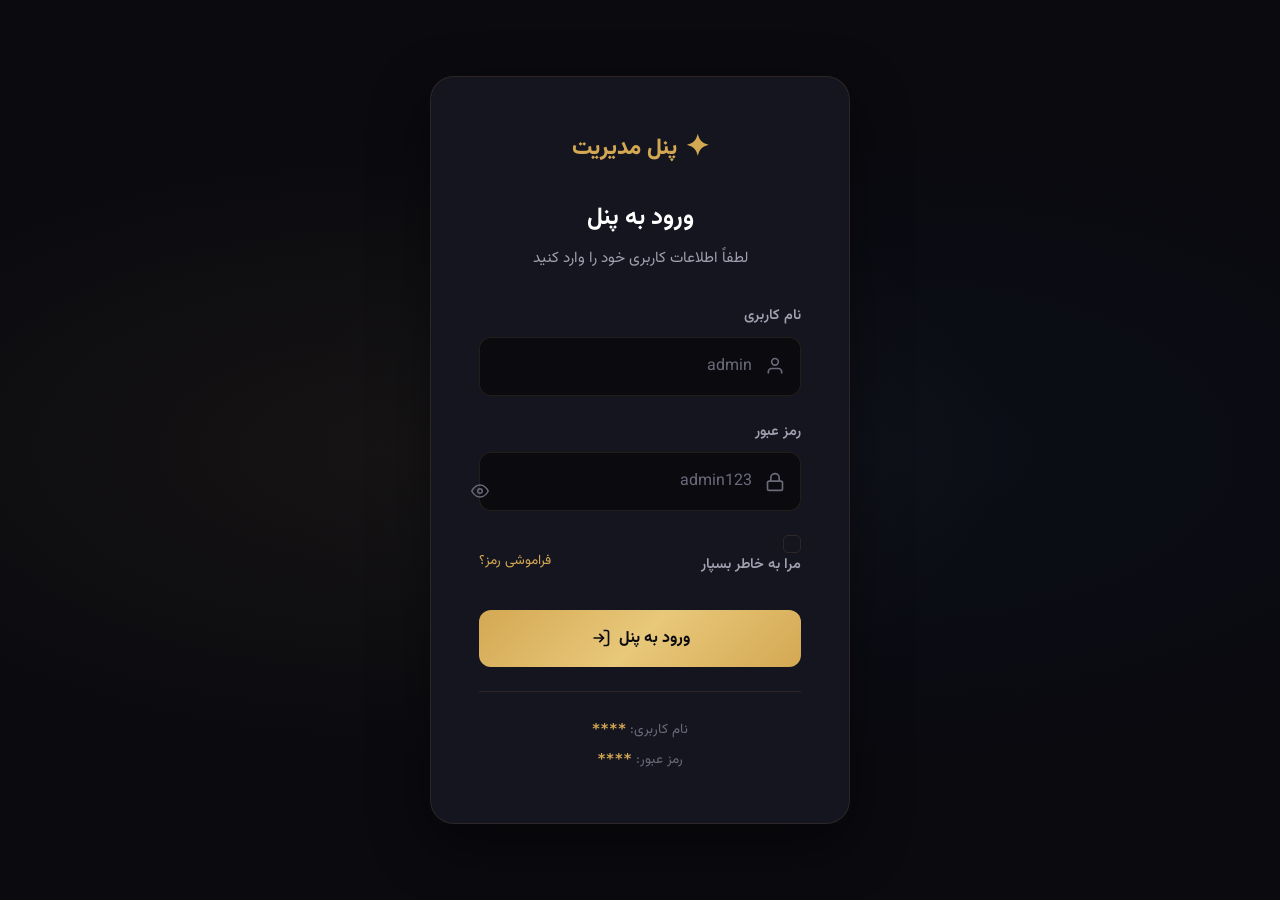
==== commit db2a017b: "Update admin.html" ====
--- a/admin.html
+++ b/admin.html
@@ -71,8 +71,8 @@
                 <span>نام کاربری یا رمز عبور اشتباه است!</span>
             </div>
             <div class="login-hint">
-                <p>نام کاربری: <strong>admin</strong></p>
-                <p>رمز عبور: <strong>admin123</strong></p>
+                <p>نام کاربری: <strong>****</strong></p>
+                <p>رمز عبور: <strong>****</strong></p>
             </div>
         </div>
     </div>
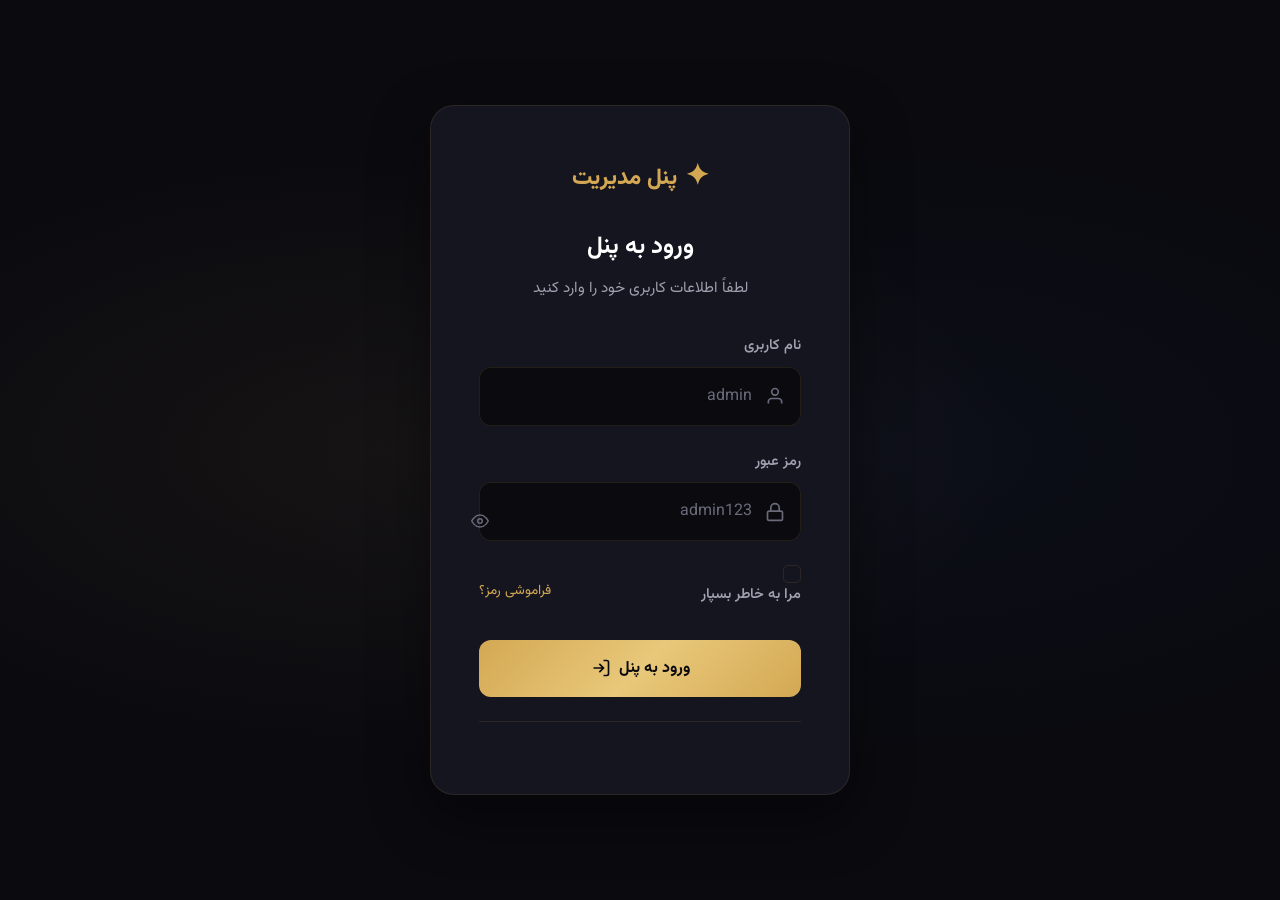
==== commit 663780e6: "Update admin.html" ====
--- a/admin.html
+++ b/admin.html
@@ -71,8 +71,7 @@
                 <span>نام کاربری یا رمز عبور اشتباه است!</span>
             </div>
             <div class="login-hint">
-                <p>نام کاربری: <strong>****</strong></p>
-                <p>رمز عبور: <strong>****</strong></p>
+          
             </div>
         </div>
     </div>
